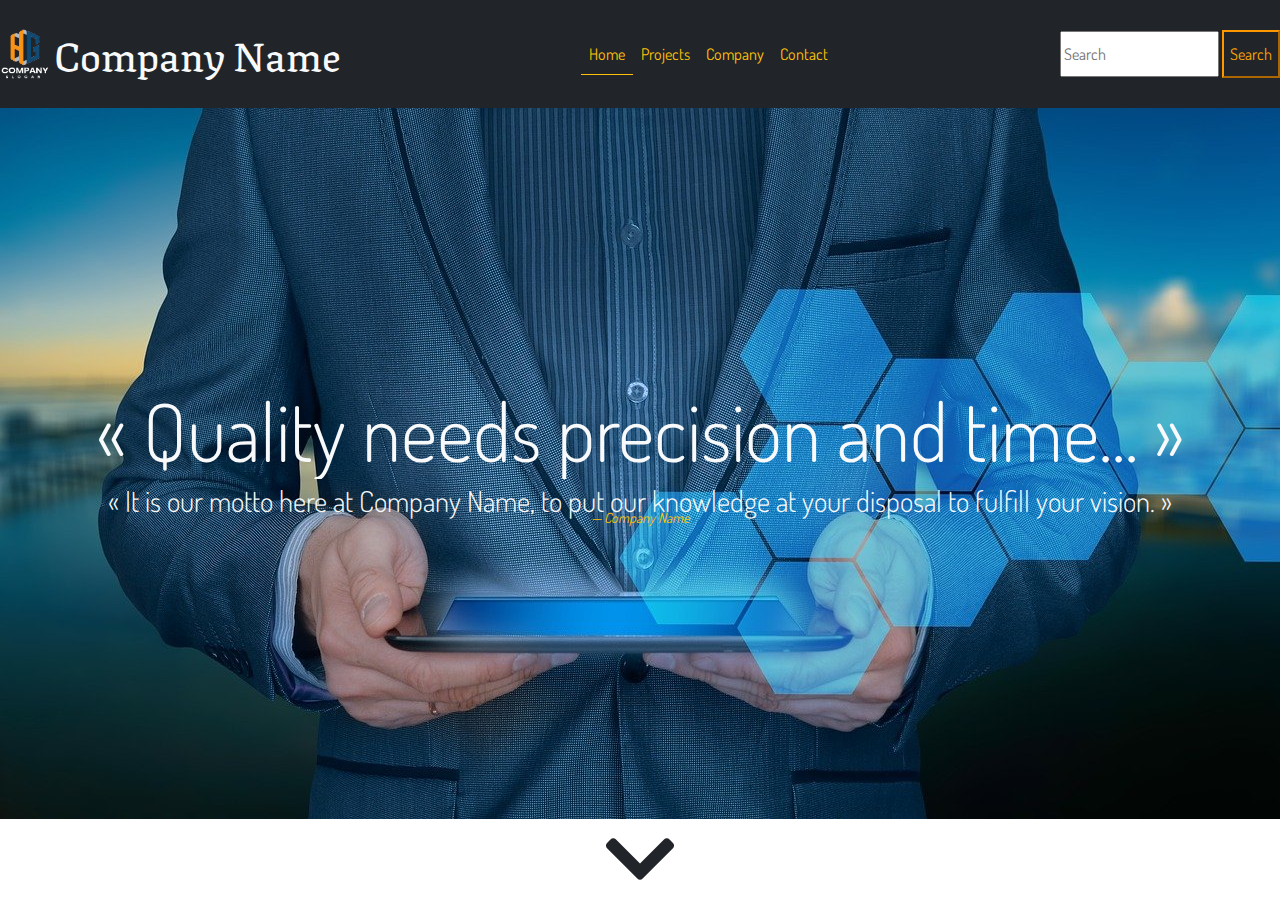
==== exo.html @ eccbbb11 "début de correction" ====
<!DOCTYPE html>
<html lang="fr">
<head>
    <meta charset="UTF-8">
    <meta name="viewport" content="width=device-width, initial-scale=1.0">
    <title>bootstrap Exo</title>
    <link href="https://cdn.jsdelivr.net/npm/bootstrap@5.3.3/dist/css/bootstrap.min.css" rel="stylesheet" integrity="sha384-QWTKZyjpPEjISv5WaRU9OFeRpok6YctnYmDr5pNlyT2bRjXh0JMhjY6hW+ALEwIH" crossorigin="anonymous">
    <link rel="stylesheet" href="css/exo.css">
    <link rel="stylesheet" href="https://cdnjs.cloudflare.com/ajax/libs/font-awesome/5.15.1/css/all.min.css" />
</head>
<body>
    <nav class="navbar navbar-expand-lg navbar-light navbar-light bg-dark d-flex justify-content-between py-4">
        <a class="navbar-brand text-warning" href="#">
            <img src="img/logo.png" width="50" height="50" class="d-inline-block align-top" alt="" loading="lazy">
            <h1 class="d-inline text-light">Company Name</h1>
        </a>

        <div class="collapse navbar-collapse justify-content-center" id="navbarNav">
            <ul class="navbar-nav">
                <li class="nav-item active">
                    <a class="nav-link text-warning active border-bottom border-warning" href="#">Home <span
                            class="sr-only">(current)</span></a>
                </li>
                <li class="nav-item">
                    <a class="nav-link text-warning" href="#projects">Projects</a>
                </li>
                <li class="nav-item">
                    <a class="nav-link text-warning" href="#company">Company</a>
                </li>
                <li class="nav-item">
                    <a class="nav-link text-warning" href="#contact">Contact</a>
                </li>
            </ul>
        </div>

        <form class="form-inline">
            <input class="myInput" type="search" placeholder="Search" aria-label="Search">
            <button class="myBtn" type="submit">Search</button>
        </form>
    </nav>

    <div class="img mb-0 d-flex align-items-center">
        <div class="container text-center text-light font-weight-bold">
            <q class="display-2 d-block">
                Quality needs precision and time...
            </q>

            <q class="lead">
                It is our motto here at Company Name, to put our knowledge at your disposal to fulfill your vision.
            </q>
            <cite class="d-block text-right text-warning blockquote-footer">Company Name</cite>
        </div>
    </div>

    <div class="container-fluid d-flex align-items-center justify-content-center">
        <i class="fas fa-chevron-down"></i>
    </div>

    <script src="https://cdn.jsdelivr.net/npm/bootstrap@5.3.3/dist/js/bootstrap.bundle.min.js" integrity="sha384-YvpcrYf0tY3lHB60NNkmXc5s9fDVZLESaAA55NDzOxhy9GkcIdslK1eN7N6jIeHz" crossorigin="anonymous"></script>
</body>
</html>
---- css/exo.css ----
@import url('https://fonts.googleapis.com/css2?family=Dosis:wght@300;400;600&family=Texturina:ital,wght@0,700;0,900;1,100&display=swap');

*{
    box-sizing: border-box;
    overflow-x: hidden;
}

body{
    font-family: 'Dosis', sans-serif;
}

h1, h2, h3, h4, h5, h6, em, footer p{
    font-family: 'Texturina', serif;
}

.myBtn {
    border-color: #ff9800;
    color: orange;
    background-color: #212529;
    padding-top: 10px;
    padding-bottom: 10px;
}

.myInput {
    border-radius: none; 
    padding-top: 9px;
    padding-bottom: 9px;
}

/*
    ******************** Img ********************
*/
.img{
    background-image: url(../img/banner-buisnessman.jpg);
    height: 711px;
}

.img div q:first-of-type{
    font-size: 5em;
    overflow-y: hidden;
}

.img div q:last-of-type{
    font-size: 1.8em;
}

.fas.fa-chevron-down{
    font-size: 500%;
}
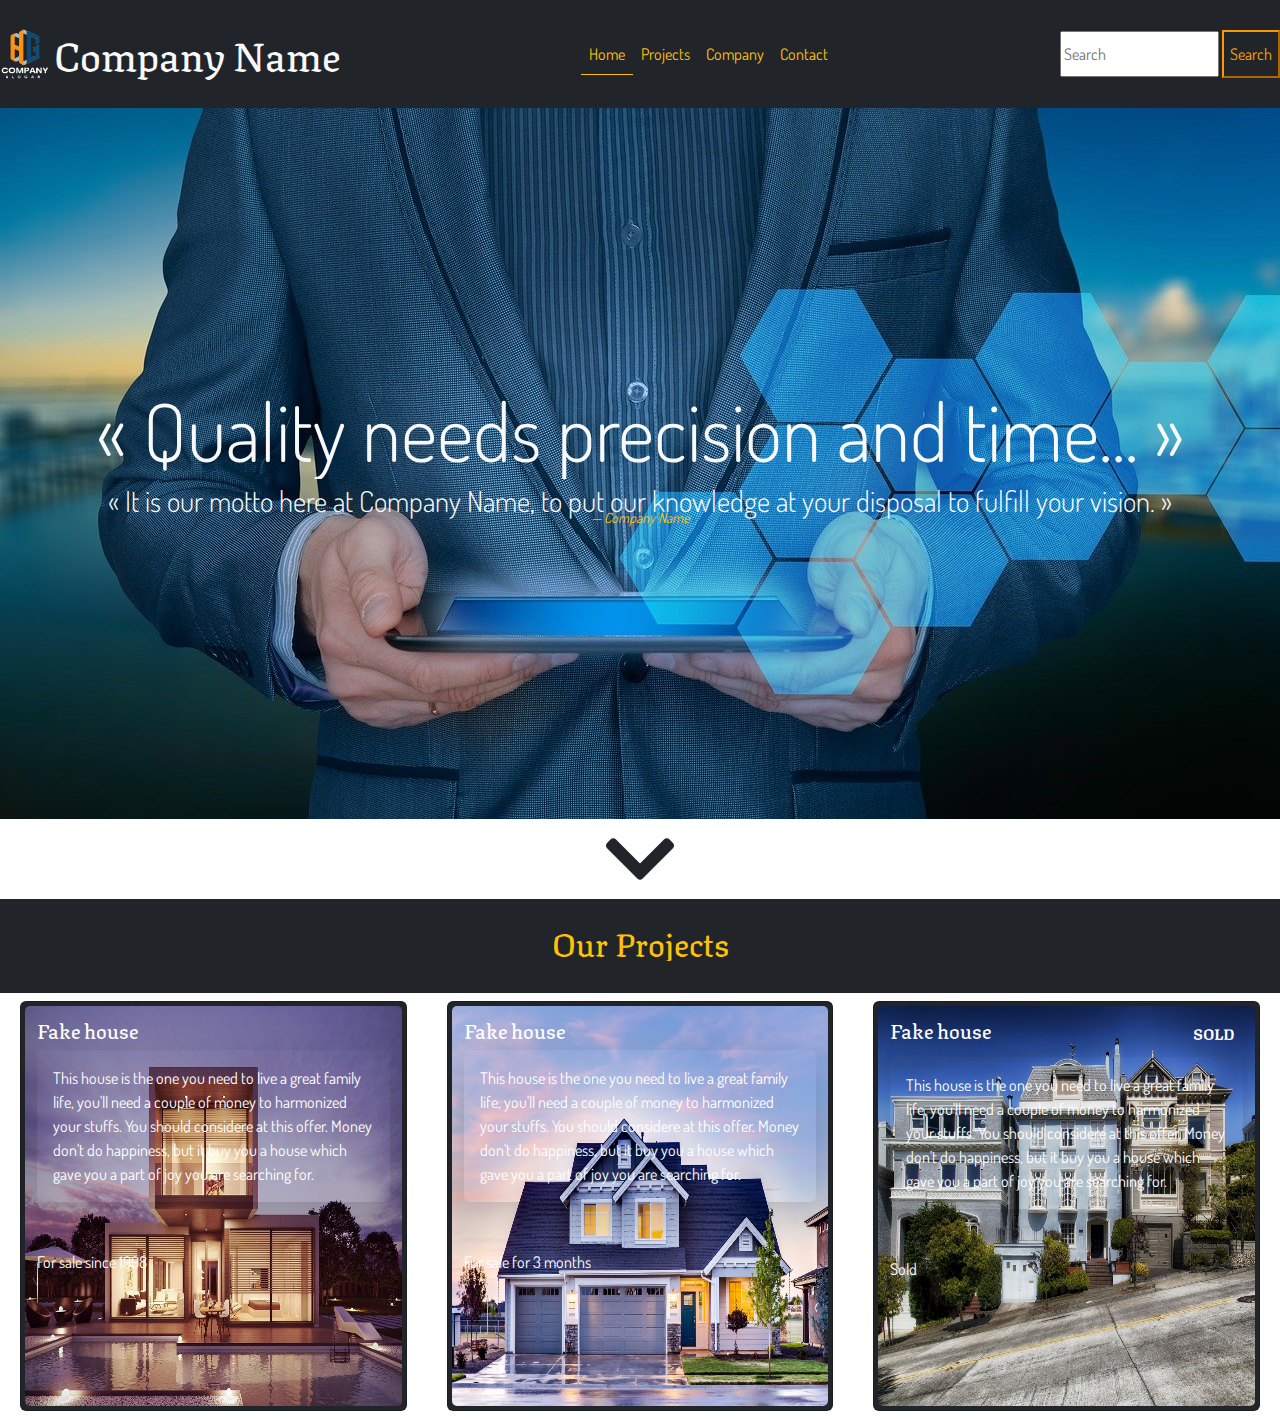
==== commit 874e8ea3: "mise a jour css" ====
--- a/exo.html
+++ b/exo.html
@@ -55,6 +55,60 @@
     <div class="container-fluid d-flex align-items-center justify-content-center">
         <i class="fas fa-chevron-down"></i>
     </div>
+    <section class="container-fluid">
+        <div class="row text-center bg-dark text-warning  py-4">
+            <h2>Our Projects</h2>
+        </div>
+        <div class="row justify-content-around">
+            <div class="col">
+                <div class="card text-white p-1 bg-dark m-2">
+                    <img src="img/architecture-1.jpg" class="card-img" alt="Image d'une maison.">
+        
+                    <div class="card-img-overlay">
+                        <h5 class="card-title">Fake house</h5>
+        
+                        <p class="card-text font-weight-bold shadow-lg p-3 mb-5 rounded">This house is the one you need to live
+                            a great family life, you'll need a couple of money to harmonized your stuffs. You should considere
+                            at this offer. Money don't do happiness, but it buy you a house which gave you a part of joy you are
+                            searching for.</p>
+                        <p class="card-text">For sale since 1998</p>
+                    </div>
+                </div>
+            </div>
+            <div class="col">
+                <div class="card text-white p-1 bg-dark m-2">
+                    <img src="img/architecture-2.jpg" class="card-img" alt="Image d'une maison.">
+        
+                    <div class="card-img-overlay">
+                        <h5 class="card-title">Fake house</h5>
+        
+                        <p class="card-text font-weight-bold shadow-lg p-3 mb-5 rounded">This house is the one you need to live
+                            a great family life, you'll need a couple of money to harmonized your stuffs. You should considere
+                            at this offer. Money don't do happiness, but it buy you a house which gave you a part of joy you are
+                            searching for.</p>
+                        <p class="card-text">For sale for 3 months</p>
+                    </div>
+                </div>
+            </div>
+            <div class="col">
+                <div class="card text-white p-1 bg-dark m-2">
+                    <img src="img/architecture-3.jpg" class="card-img" alt="Image d'une maison.">
+        
+                    <div class="card-img-overlay">
+                        <h5 class="card-title d-flex justify-content-between">Fake house <span
+                                class="badge badge-danger p-2 ">SOLD</span></h5>
+        
+                        <p class="card-text font-weight-bold shadow-lg p-3 mb-5 rounded">This house is the one you need to live
+                            a great family life, you'll need a couple of money to harmonized your stuffs. You should considere
+                            at this offer. Money don't do happiness, but it buy you a house which gave you a part of joy you are
+                            searching for.</p>
+                        <p class="card-text">Sold</p>
+                    </div>
+                </div>
+            </div>
+        </div>
+    </section>
+
 
     <script src="https://cdn.jsdelivr.net/npm/bootstrap@5.3.3/dist/js/bootstrap.bundle.min.js" integrity="sha384-YvpcrYf0tY3lHB60NNkmXc5s9fDVZLESaAA55NDzOxhy9GkcIdslK1eN7N6jIeHz" crossorigin="anonymous"></script>
 </body>
--- a/css/exo.css
+++ b/css/exo.css
@@ -46,4 +46,7 @@
 
 .fas.fa-chevron-down{
     font-size: 500%;
+}
+.card img{
+    height: 400px;
 }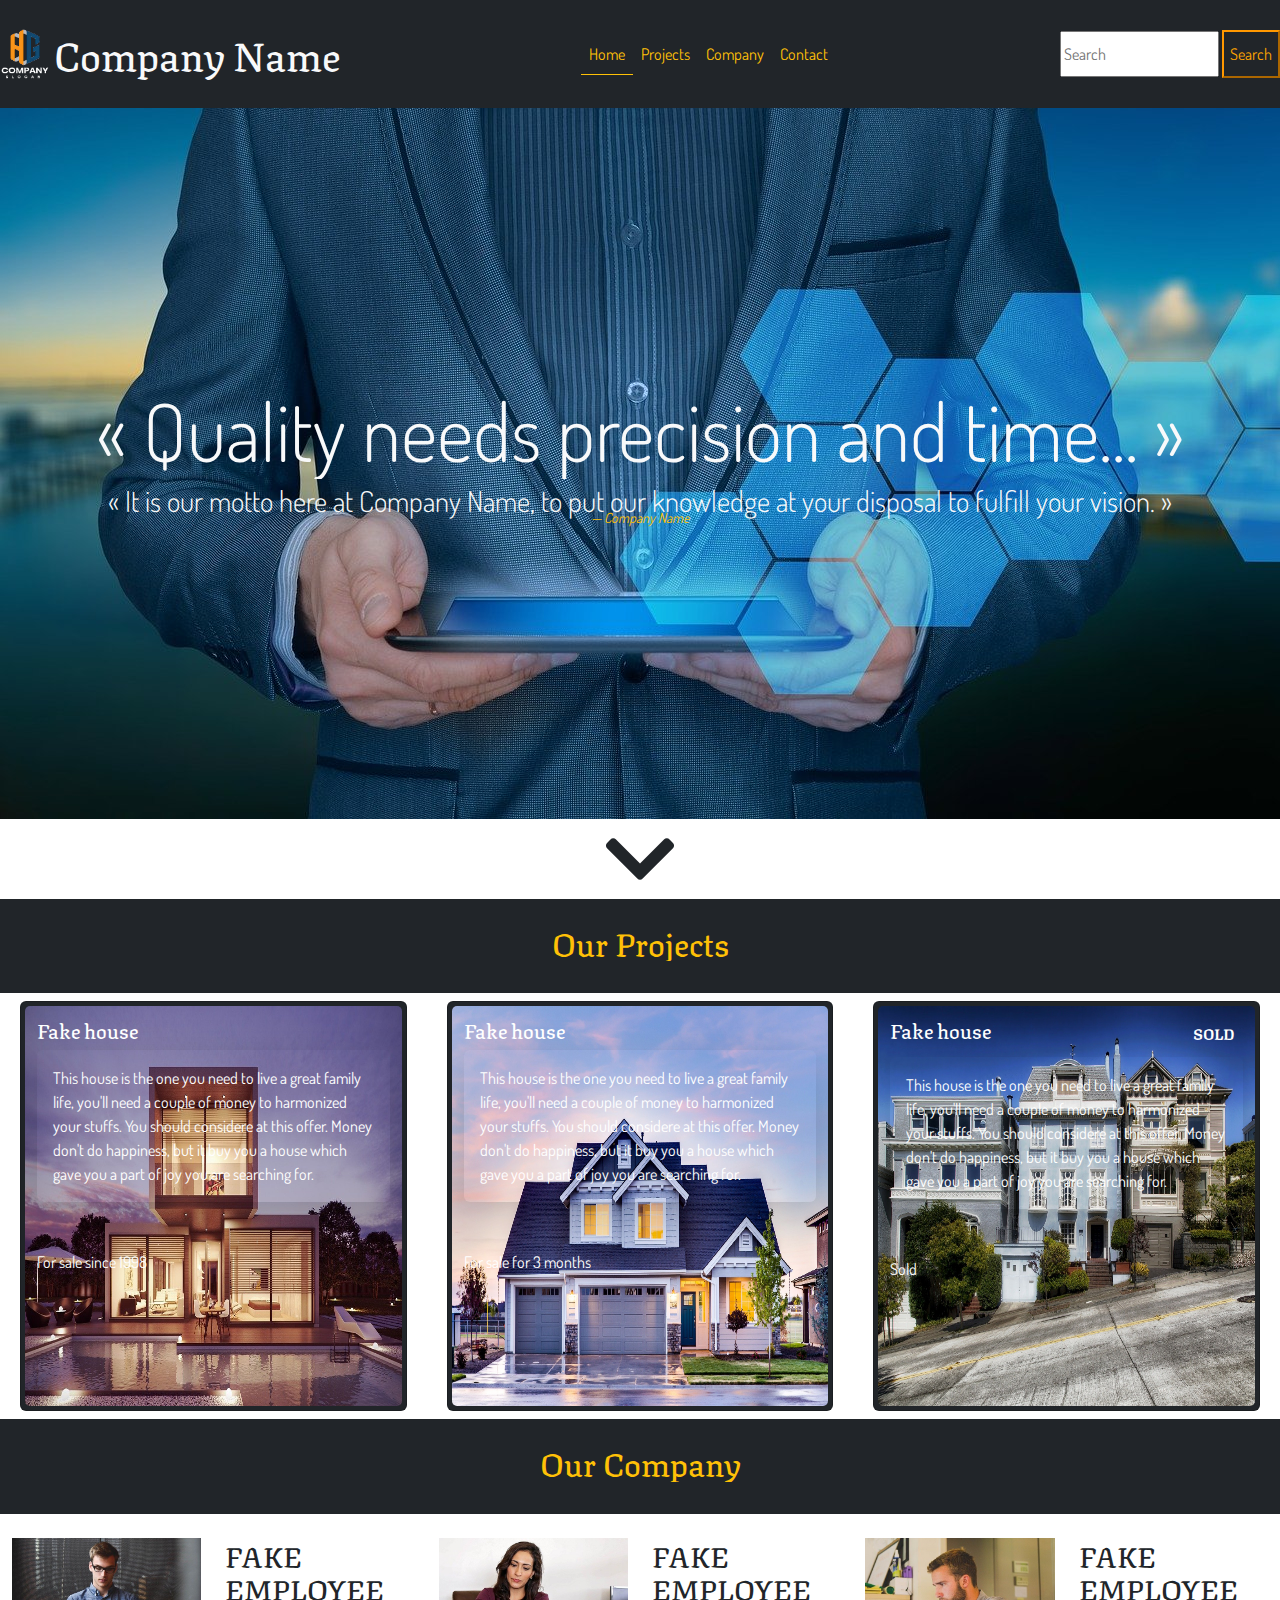
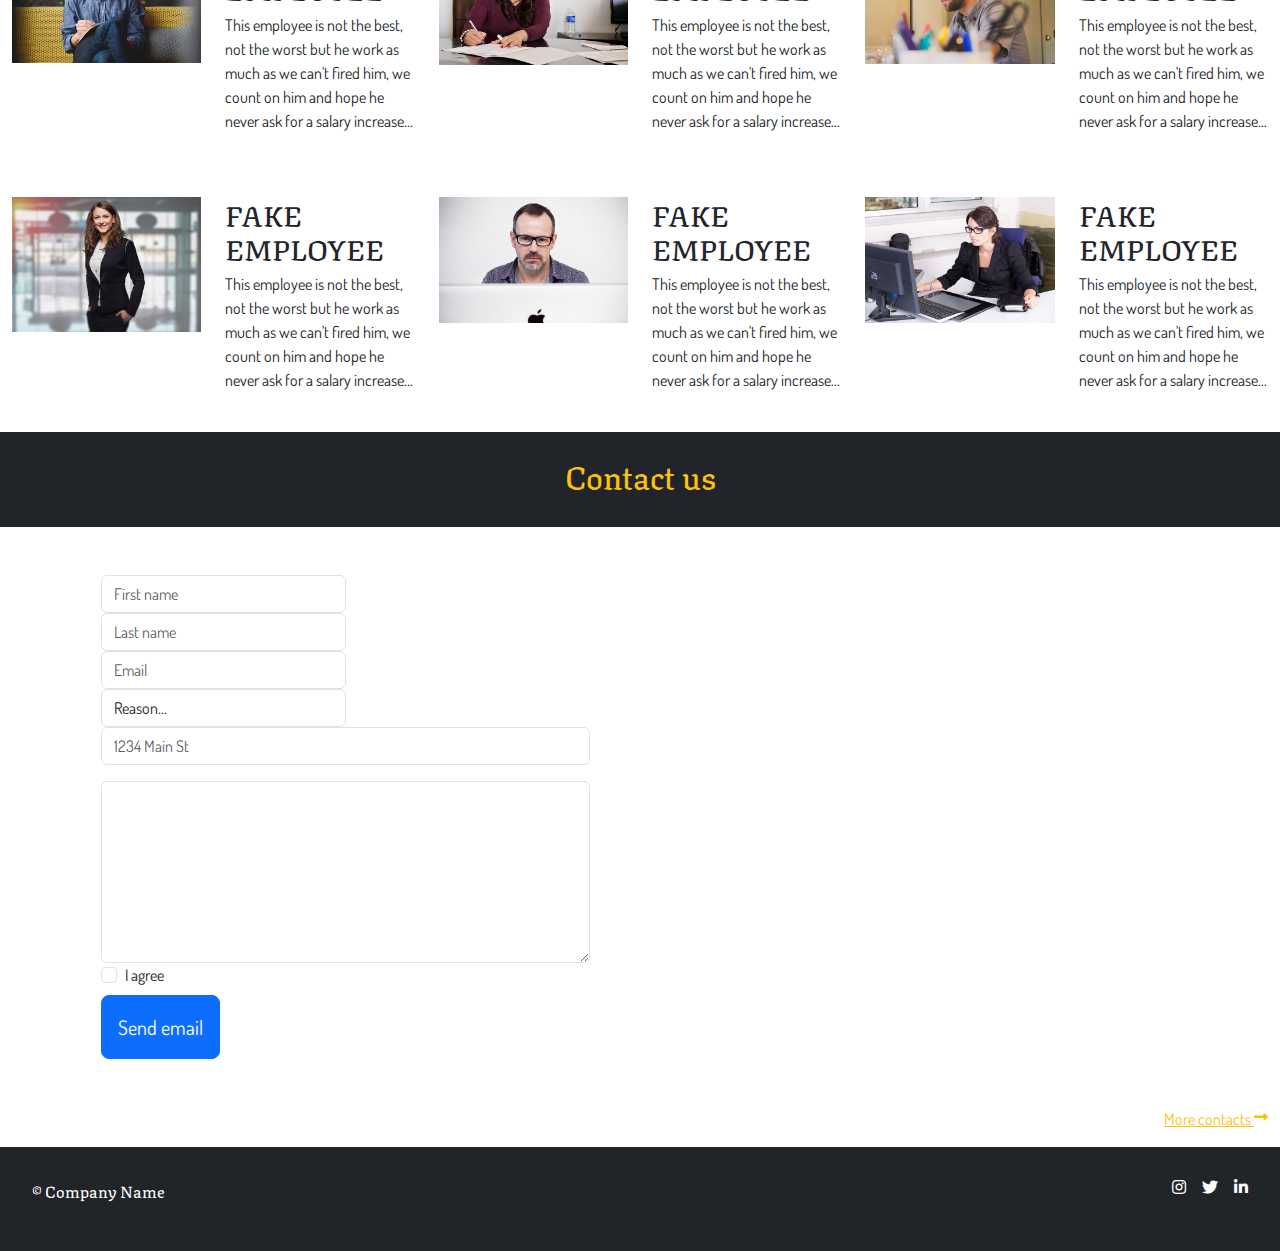
==== commit d0e642e2: "fin de l'exercice" ====
--- a/exo.html
+++ b/exo.html
@@ -60,7 +60,7 @@
             <h2>Our Projects</h2>
         </div>
         <div class="row justify-content-around">
-            <div class="col">
+            <div class="col-md-4 col-sm-12">
                 <div class="card text-white p-1 bg-dark m-2">
                     <img src="img/architecture-1.jpg" class="card-img" alt="Image d'une maison.">
         
@@ -75,7 +75,7 @@
                     </div>
                 </div>
             </div>
-            <div class="col">
+            <div class="col-md-4 col-sm-12">
                 <div class="card text-white p-1 bg-dark m-2">
                     <img src="img/architecture-2.jpg" class="card-img" alt="Image d'une maison.">
         
@@ -90,7 +90,7 @@
                     </div>
                 </div>
             </div>
-            <div class="col">
+            <div class="col-md-4 col-sm-12">
                 <div class="card text-white p-1 bg-dark m-2">
                     <img src="img/architecture-3.jpg" class="card-img" alt="Image d'une maison.">
         
@@ -108,8 +108,175 @@
             </div>
         </div>
     </section>
-
-
+    <section class="container-fluid employee">
+        <div class="row text-center bg-dark text-warning py-4">
+            <h2>Our Company</h2>
+        </div>
+        <div class="row py-4">
+            <div class="col-md-4 col-sm-12">
+                <div class="row">
+                    <div class="col-md-6 col-sm-12">
+                        <img src="img/worker-1-1.jpg" alt="">
+                    </div>
+                    <div class="col-md-6 col-sm-12">
+                        <h3>FAKE EMPLOYEE</h3>
+                        <p>This employee is not the best, not the worst but he work as much as we can't fired him, we
+                            count on him and hope he never ask for a salary increase...</p>
+                    </div>
+                </div>
+            </div>
+            <div class="col-md-4 col-sm-12">
+                <div class="row">
+                    <div class="col-md-6 col-sm-12">
+                        <img src="img/worker-2-2.jpg" alt="">
+                    </div>
+                    <div class="col-md-6 col-sm-12">
+                        <h3>FAKE EMPLOYEE</h3>
+                        <p>This employee is not the best, not the worst but he work as much as we can't fired him, we
+                            count on him and hope he never ask for a salary increase...</p>
+                    </div>
+                </div>
+            </div>
+            <div class="col-md-4 col-sm-12">
+                <div class="row">
+                    <div class="col-md-6 col-sm-12">
+                        <img src="img/worker-1-3.jpg" alt="">
+                    </div>
+                    <div class="col">
+                        <h3>FAKE EMPLOYEE</h3>
+                        <p>This employee is not the best, not the worst but he work as much as we can't fired him, we
+                            count
+                            on him and hope he never ask for a salary increase...</p>
+                    </div>
+                </div>
+            </div>
+        </div>
+        <div class="row py-4">
+            <div class="col-md-4 col-sm-12">
+                <div class="row">
+                    <div class="col-md-6 col-sm-12">
+                        <img src="img/worker-2-4.jpg" alt="">
+                    </div>
+                    <div class="col-md-6 col-sm-12">
+                        <h3>FAKE EMPLOYEE</h3>
+                        <p>This employee is not the best, not the worst but he work as much as we can't fired him, we
+                            count on him and hope he never ask for a salary increase...</p>
+                    </div>
+                </div>
+            </div>
+            <div class="col-md-4 col-sm-12">
+                <div class="row">
+                    <div class="col-md-6 col-sm-12">
+                        <img src="img/worker-1-5.jpg" alt="">
+                    </div>
+                    <div class="col-md-6 col-sm-12">
+                        <h3>FAKE EMPLOYEE</h3>
+                        <p>This employee is not the best, not the worst but he work as much as we can't fired him, we
+                            count on him and hope he never ask for a salary increase...</p>
+                    </div>
+                </div>
+            </div>
+            <div class="col-md-4 col-sm-12">
+                <div class="row">
+                    <div class="col-md-6 col-sm-12">
+                        <img src="img/worker-2-6.jpg" alt="">
+                    </div>
+                    <div class="col">
+                        <h3>FAKE EMPLOYEE</h3>
+                        <p>This employee is not the best, not the worst but he work as much as we can't fired him, we
+                            count
+                            on him and hope he never ask for a salary increase...</p>
+                    </div>
+                </div>
+            </div>
+        </div>
+    </section>
+    <section class="container-fluid">
+        <div class="row text-center bg-dark text-warning py-4">
+            <h2>Contact us</h2>
+        </div>
+        <div class="row container-fluid justify-content-around py-5">
+            <form class="col-md-5 col-sm-11">
+                <div class="form-row">
+                    <div class="form-group col-6">
+                        <input type="text" class="form-control" placeholder="First name">
+                    </div>
+
+                    <div class="form-group col-6">
+                        <input type="text" class="form-control" placeholder="Last name">
+                    </div>
+                </div>
+
+                <div class="form-row">
+                    <div class="form-group col-6">
+                        <input type="email" class="form-control" id="inputEmail4" placeholder="Email">
+                    </div>
+
+                    <div class="form-group col-6">
+                        <select id="inputState" class="form-control">
+                            <option selected>Reason...</option>
+                            <option>Work</option>
+                            <option>Internship</option>
+                            <option>Collaborate</option>
+                        </select>
+                    </div>
+                </div>
+
+                <div class="form-row">
+                    <input type="text" class="form-control" id="inputAddress" placeholder="1234 Main St">
+                </div>
+
+                <div class="form-row mt-3">
+                    <textarea class="form-control" id="exampleFormControlTextarea1" placeholder="Leave a message..."
+                        rows="7">
+                    </textarea>
+                </div>
+
+                <div class="form-group">
+                    <div class="form-check">
+                        <input class="form-check-input" type="checkbox" id="gridCheck">
+                        <label class="form-check-label" for="gridCheck">
+                            I agree
+                        </label>
+                    </div>
+                    <button type="submit" class="btn btn-primary btn-lg btn-block p-3">Send email</button>
+                </div>
+            </form>
+            <div class="col-md-4 col-sm-11">
+                <iframe class="col-sm-11"
+                    src="https://www.google.com/maps/embed?pb=!1m18!1m12!1m3!1d2621.783383006593!2d2.033534815988484!3d48.91951917929353!2m3!1f0!2f0!3f0!3m2!1i1024!2i768!4f13.1!3m3!1m2!1s0x47e6891585cbea25%3A0xcb1578328a744b8f!2s59%20Place%20Corneille%2C%2078300%20Poissy!5e0!3m2!1sfr!2sfr!4v1606918834443!5m2!1sfr!2sfr"
+                    width="600" height="450" allowfullscreen="" aria-hidden="false" tabindex="0">
+                </iframe>
+            </div>
+        </div>
+        <div class="row">
+        <a id="myA" href="#" class="stretched-link col-12 text-right mr-5 pr-5 text-warning font-weight-bold text-right">More contacts <i
+            class="fas fa-long-arrow-alt-right"></i></a>
+        </div>
+    </section>
+    <footer class="row d-flex justify-content-between bg-dark text-white p-4 mt-3">
+        <div class="col">
+            <p class="text-left p-2">
+                &copy; Company Name
+            </p>
+        </div>
+
+        <div class="col d-flex justify-content-end">
+            <a href="https://instagram.com" target="_blank" rel="noopener noreferrer" class="text-white">
+                <i class="fab fa-instagram p-2"></i>
+            </a>
+
+            <a href="https://twitter.com" target="_blank" rel="noopener noreferrer" class="text-white">
+                <i class="fab fa-twitter p-2"></i>
+            </a>
+
+            <a href="https://linkedin.com" target="_blank" rel="noopener noreferrer" class="text-white">
+                <i class="fab fa-linkedin-in p-2"></i>
+            </a>
+        </div>
+    </footer>
+    <script src="lib/js/jquery-3.3.1.min.js"></script>
+    <script src="lib/js/popper.js"></script>
     <script src="https://cdn.jsdelivr.net/npm/bootstrap@5.3.3/dist/js/bootstrap.bundle.min.js" integrity="sha384-YvpcrYf0tY3lHB60NNkmXc5s9fDVZLESaAA55NDzOxhy9GkcIdslK1eN7N6jIeHz" crossorigin="anonymous"></script>
 </body>
 </html>--- a/css/exo.css
+++ b/css/exo.css
@@ -49,4 +49,12 @@
 }
 .card img{
     height: 400px;
+}
+
+.employee img {
+    width: 100%;
+}
+
+#myA {
+    text-align: end;
 }